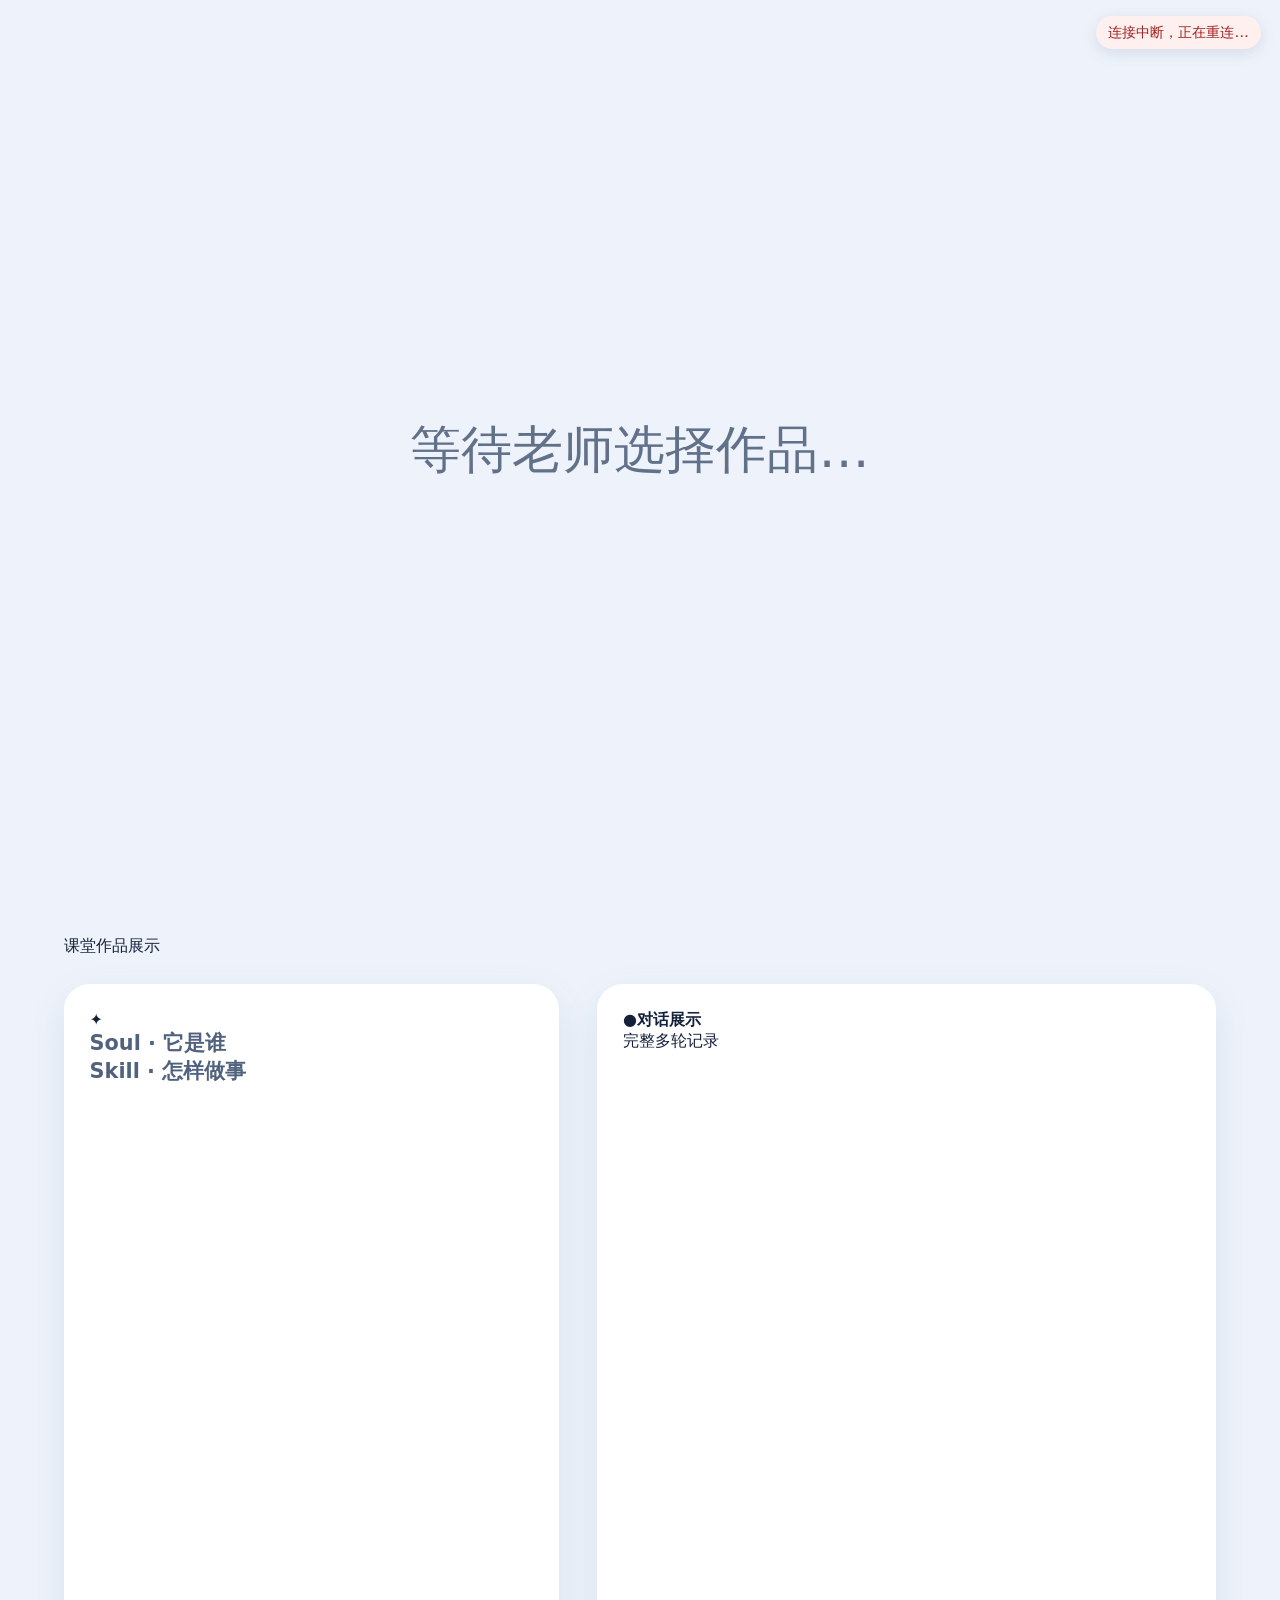
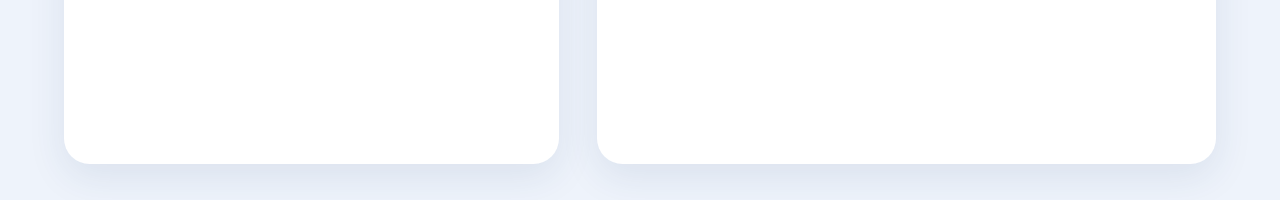
==== web/screen.html @ 72ccfb5f "feat(web): refine workspace and plan memory v2" ====
<!doctype html>
<html lang="zh-CN">
  <head>
    <meta charset="utf-8" />
    <meta name="viewport" content="width=device-width,initial-scale=1" />
    <title>课堂大屏</title>
    <style>
      :root {
        font-family: system-ui, sans-serif;
        color: #15213b;
        background: #eef3fb;
      }
      * {
        box-sizing: border-box;
      }
      body {
        margin: 0;
      }
      .connection {
        position: fixed;
        z-index: 2;
        right: 1.2rem;
        top: 1rem;
        padding: 0.45rem 0.75rem;
        border-radius: 999px;
        background: #fff;
        color: #51627f;
        box-shadow: 0 0.25rem 1rem #24436b20;
        font-size: 0.9rem;
      }
      .connection.error {
        color: #a32020;
        background: #fff0f0;
      }
      .screen {
        min-height: 100vh;
        padding: 4vh 5vw;
        display: grid;
        grid-template-rows: auto 1fr;
        gap: 3vh;
      }
      h1 {
        font-size: clamp(2rem, 4vw, 4rem);
        margin: 0;
      }
      .grid {
        display: grid;
        grid-template-columns: 1fr 1.25fr;
        gap: 3vw;
      }
      .card {
        background: #fff;
        border-radius: 2vw;
        padding: 2vw;
        box-shadow: 0 1vw 3vw #24436b18;
        overflow: auto;
      }
      .label {
        color: #51627f;
        font-size: 1.3rem;
        font-weight: 700;
      }
      .content {
        font-size: clamp(1.1rem, 1.8vw, 2rem);
        white-space: pre-wrap;
        word-break: break-word;
      }
      .msg {
        padding: 1.2vw;
        border-radius: 1vw;
        margin: 1vw 0;
        background: #f0f3f8;
      }
      .user {
        background: #e6ecff;
      }
      .empty {
        display: grid;
        place-items: center;
        min-height: 100vh;
        font-size: 4vw;
        color: #62718a;
      }
      @media (max-width: 850px) {
        .grid {
          grid-template-columns: 1fr;
        }
      }
    </style>
    <link rel="stylesheet" href="/assets/ui.css" />
  </head>
  <body class="screen-page">
    <div id="connection" class="connection" role="status">正在连接…</div>
    <main id="empty" class="empty">等待老师选择作品…</main>
    <main id="screen" class="screen" hidden>
      <header class="screen-header">
        <div>
          <div class="eyebrow">课堂作品展示</div>
          <h1 id="name"></h1>
        </div>
      </header>
      <div class="grid">
        <section class="card design-summary">
          <div class="summary-mark">✦</div>
          <div class="label">Soul · 它是谁</div>
          <div id="persona" class="content"></div>
          <div class="label section-label">Skill · 怎样做事</div>
          <div id="skill" class="content"></div>
          <div id="meta" class="meta"></div>
        </section>
        <section id="conversationCard" class="card conversation-card">
          <div class="conversation-titlebar">
            <div><span class="chat-icon">●</span><strong>对话展示</strong></div>
            <span>完整多轮记录</span>
          </div>
          <div id="messages" class="content"></div>
        </section>
      </div>
    </main>
    <script src="/assets/markdown.js"></script>
    <script>
      const $ = (id) => document.getElementById(id),
        es = new EventSource("/api/screen/events");
      let lastRevision = -1;
      function connection(message, error = false) {
        $("connection").textContent = message;
        $("connection").classList.toggle("error", error);
      }
      async function acknowledge(spotlightId) {
        try {
          const r = await fetch("/api/screen/ack", {
            method: "POST",
            headers: { "Content-Type": "application/json" },
            body: JSON.stringify({ spotlight_id: spotlightId }),
          });
          if (!r.ok)
            console.warn(
              "[screen] acknowledgement rejected",
              r.status,
              spotlightId,
            );
        } catch (error) {
          console.error("[screen] acknowledgement failed", error);
        }
      }
      function afterDOMUpdate(callback) {
        Promise.resolve().then(callback);
      }
      function render(d) {
        $("empty").hidden = !d.empty;
        $("screen").hidden = d.empty;
        if (!d.empty) {
          $("name").textContent = d.name + " 的 Agent";
          $("persona").textContent = d.persona || "（未填写）";
          $("skill").textContent = d.skill_md || "（未填写）";
          $("meta").textContent =
            `装备：${(d.tools || []).join("、") || "无"}　｜　最大步数：${d.max_turns}`;
          const history = [],
            messages = d.messages || [];
          let conversation = "";
          messages.forEach((m) => {
            if (m.conversation && m.conversation !== conversation) {
              conversation = m.conversation;
              const heading = document.createElement("div");
              heading.className = "conversation-heading";
              heading.textContent = conversation;
              history.push(heading);
            }
            const x = document.createElement("div");
            x.className =
              "msg " + m.role + (m.current ? " current" : "");
            const role = document.createElement("strong"),
              body = document.createElement("div"),
              content = m.content || "发起工具调用";
            role.className = "message-role";
            role.textContent =
              m.role === "user"
                ? "学生"
                : m.role === "assistant"
                  ? "Agent"
                  : "工具";
            if (m.role === "assistant") MarkdownRenderer.render(body, content);
            else body.textContent = content;
            x.append(role, body);
            history.push(x);
          });
          $("messages").replaceChildren(...history);
          $("conversationCard").scrollTop = 0;
        }
        connection(`已连接·${new Date().toLocaleTimeString()}`);
        if (d.spotlight_id)
          afterDOMUpdate(() => acknowledge(d.spotlight_id));
      }
      es.onopen = () => {
        connection("大屏已连接");
        console.info("[screen] SSE connected");
      };
      es.onerror = () => {
        connection("连接中断，正在重连…", true);
        console.error("[screen] SSE disconnected");
      };
      es.addEventListener("screen", (event) => {
        try {
          const data = JSON.parse(event.data),
            revision = Number(data.revision);
          if (Number.isFinite(revision) && revision <= lastRevision) {
            console.info("[screen] stale event ignored", revision);
            return;
          }
          if (Number.isFinite(revision)) lastRevision = revision;
          console.info(
            "[screen] event received",
            data.spotlight_id || "snapshot",
            revision,
          );
          render(data);
        } catch (error) {
          connection("投屏渲染失败，请查看控制台", true);
          console.error("[screen] render failed", error);
        }
      });
    </script>
  </body>
</html>
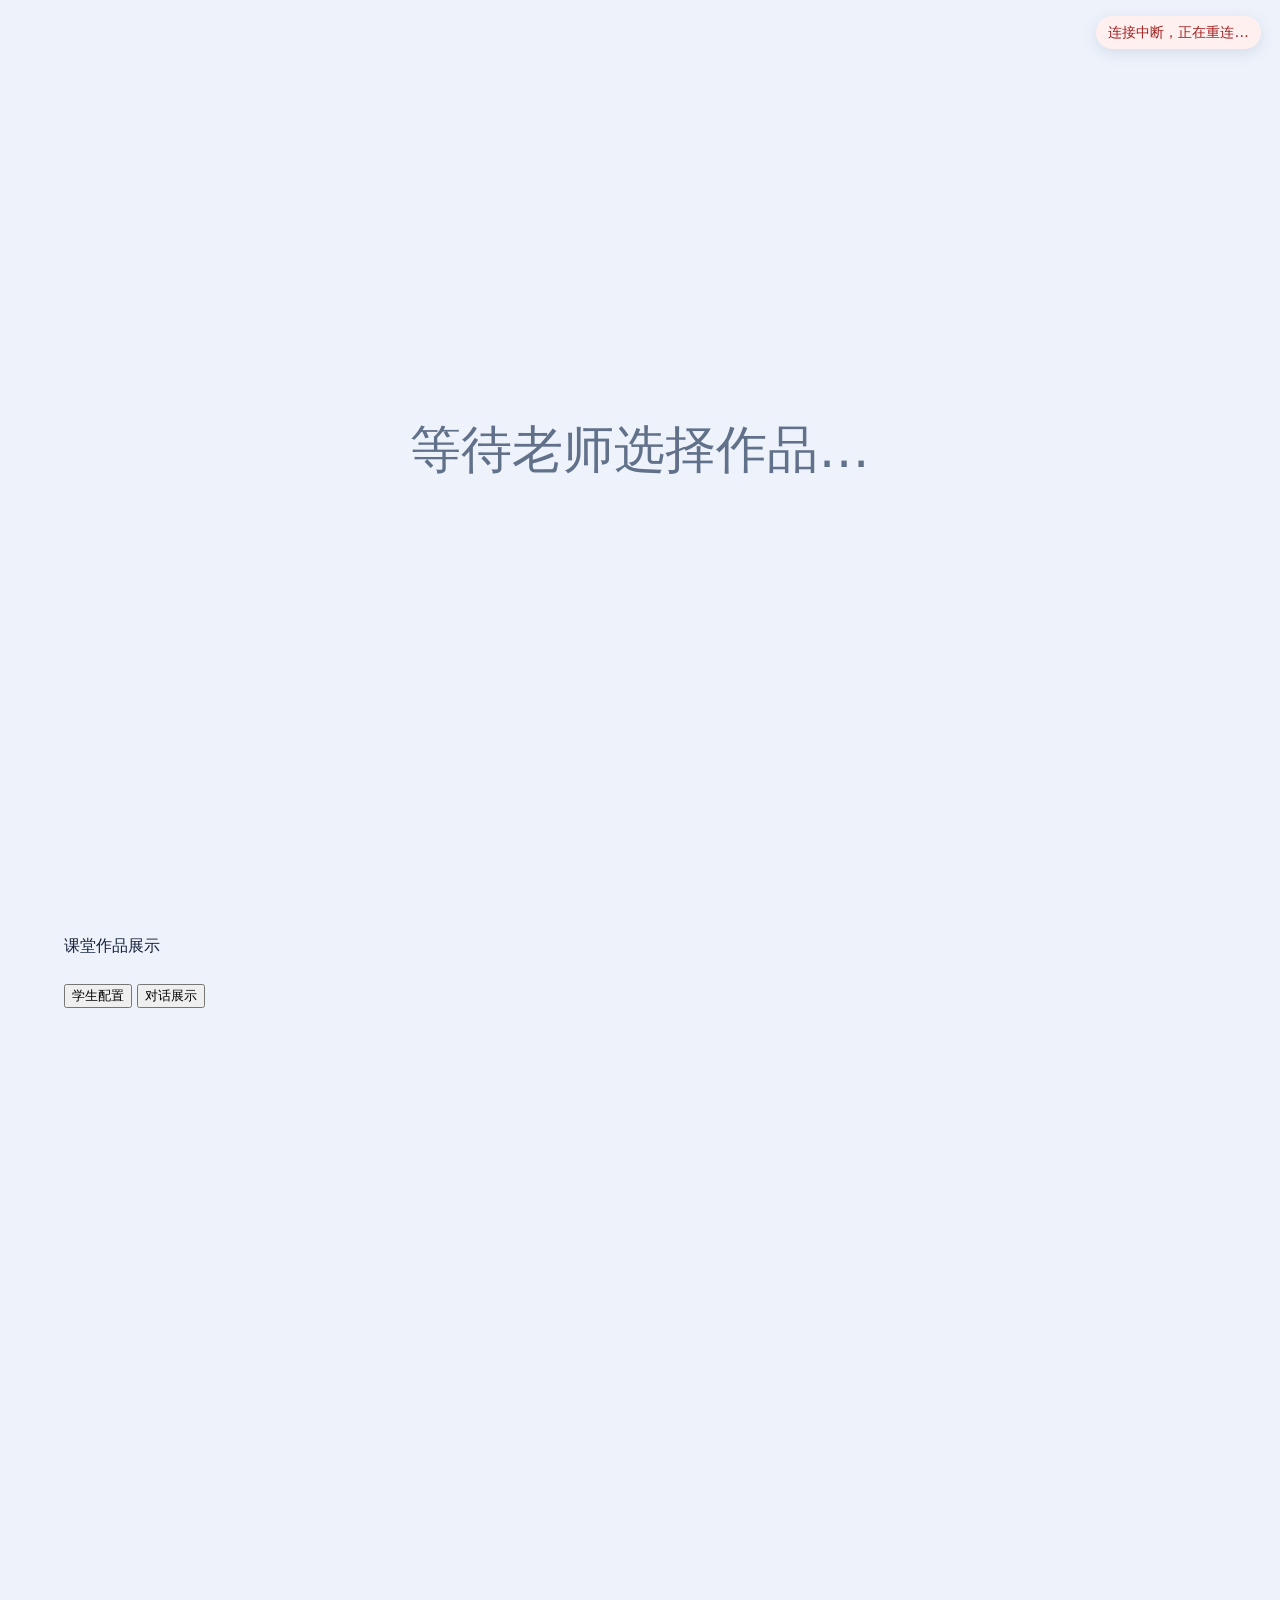
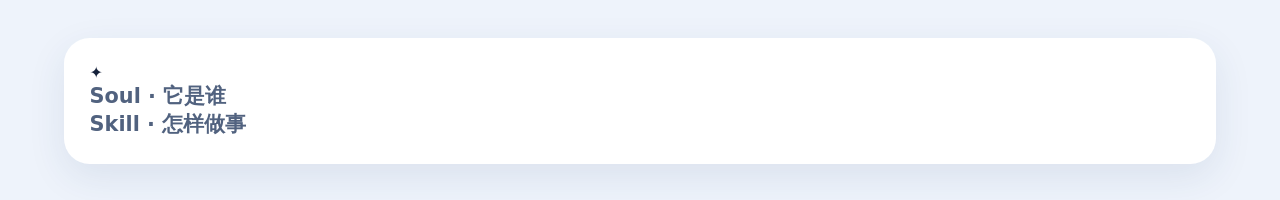
==== commit e17f9ab0: "feat: 优化课堂大屏展示 缩小投屏字号，将学生配置与对话拆分为独立标签页，并约束消息区域滚动和长内容换行。  默认折叠工具调用与返回过程，继续保持模型思考草稿不进入公开大屏。" ====
--- a/web/screen.html
+++ b/web/screen.html
@@ -87,6 +87,7 @@
         }
       }
     </style>
+    <link rel="stylesheet" href="/assets/vendor/katex/katex.min.css" />
     <link rel="stylesheet" href="/assets/ui.css" />
   </head>
   <body class="screen-page">
@@ -99,16 +100,53 @@
           <h1 id="name"></h1>
         </div>
       </header>
-      <div class="grid">
-        <section class="card design-summary">
+      <nav class="screen-tabs" role="tablist" aria-label="大屏展示内容">
+        <button
+          id="configTab"
+          class="screen-tab"
+          type="button"
+          role="tab"
+          aria-controls="configPanel"
+        >
+          学生配置
+        </button>
+        <button
+          id="conversationTab"
+          class="screen-tab"
+          type="button"
+          role="tab"
+          aria-controls="conversationPanel"
+        >
+          对话展示
+        </button>
+      </nav>
+      <div class="screen-panels">
+        <section
+          id="configPanel"
+          class="card design-summary screen-panel"
+          role="tabpanel"
+          aria-labelledby="configTab"
+        >
           <div class="summary-mark">✦</div>
-          <div class="label">Soul · 它是谁</div>
-          <div id="persona" class="content"></div>
-          <div class="label section-label">Skill · 怎样做事</div>
-          <div id="skill" class="content"></div>
+          <div class="design-columns">
+            <div>
+              <div class="label">Soul · 它是谁</div>
+              <div id="persona" class="content"></div>
+            </div>
+            <div>
+              <div class="label">Skill · 怎样做事</div>
+              <div id="skill" class="content"></div>
+            </div>
+          </div>
           <div id="meta" class="meta"></div>
         </section>
-        <section id="conversationCard" class="card conversation-card">
+        <section
+          id="conversationPanel"
+          class="card conversation-card screen-panel"
+          role="tabpanel"
+          aria-labelledby="conversationTab"
+          hidden
+        >
           <div class="conversation-titlebar">
             <div><span class="chat-icon">●</span><strong>对话展示</strong></div>
             <span>完整多轮记录</span>
@@ -117,11 +155,24 @@
         </section>
       </div>
     </main>
+    <script src="/assets/vendor/katex/katex.min.js"></script>
     <script src="/assets/markdown.js"></script>
     <script>
       const $ = (id) => document.getElementById(id),
         es = new EventSource("/api/screen/events");
       let lastRevision = -1;
+      function selectTab(name) {
+        const showConfig = name === "config";
+        $("configPanel").hidden = !showConfig;
+        $("conversationPanel").hidden = showConfig;
+        $("configTab").classList.toggle("active", showConfig);
+        $("conversationTab").classList.toggle("active", !showConfig);
+        $("configTab").setAttribute("aria-selected", String(showConfig));
+        $("conversationTab").setAttribute("aria-selected", String(!showConfig));
+      }
+      $("configTab").onclick = () => selectTab("config");
+      $("conversationTab").onclick = () => selectTab("conversation");
+      selectTab("config");
       function connection(message, error = false) {
         $("connection").textContent = message;
         $("connection").classList.toggle("error", error);
@@ -146,6 +197,14 @@
       function afterDOMUpdate(callback) {
         Promise.resolve().then(callback);
       }
+      function toolLabel(name) {
+        return {
+          calculator: "计算器",
+          web_search: "网上搜索",
+          web_fetch: "网页访问",
+          recall_memory: "读取 Memory",
+        }[name] || name;
+      }
       function render(d) {
         $("empty").hidden = !d.empty;
         $("screen").hidden = d.empty;
@@ -154,21 +213,21 @@
           $("persona").textContent = d.persona || "（未填写）";
           $("skill").textContent = d.skill_md || "（未填写）";
           $("meta").textContent =
-            `装备：${(d.tools || []).join("、") || "无"}　｜　最大步数：${d.max_turns}`;
+            `装备：${(d.tools || []).map(toolLabel).join("、") || "无"}　｜　最大步数：${d.max_turns}`;
           const history = [],
             messages = d.messages || [];
-          let conversation = "";
+          let conversation = "",
+            processGroup = null;
           messages.forEach((m) => {
             if (m.conversation && m.conversation !== conversation) {
               conversation = m.conversation;
+              processGroup = null;
               const heading = document.createElement("div");
               heading.className = "conversation-heading";
               heading.textContent = conversation;
               history.push(heading);
             }
             const x = document.createElement("div");
-            x.className =
-              "msg " + m.role + (m.current ? " current" : "");
             const role = document.createElement("strong"),
               body = document.createElement("div"),
               content = m.content || "发起工具调用";
@@ -182,10 +241,31 @@
             if (m.role === "assistant") MarkdownRenderer.render(body, content);
             else body.textContent = content;
             x.append(role, body);
+            if (m.process) {
+              if (!processGroup) {
+                const details = document.createElement("details"),
+                  summary = document.createElement("summary"),
+                  items = document.createElement("div");
+                details.className = "screen-process";
+                items.className = "screen-process-items";
+                details.append(summary, items);
+                history.push(details);
+                processGroup = { details, summary, items, count: 0 };
+              }
+              x.className = "screen-process-item " + m.role;
+              processGroup.count += 1;
+              processGroup.summary.textContent =
+                `思考与行动过程（${processGroup.count} 条，点击展开）`;
+              processGroup.items.append(x);
+              return;
+            }
+            processGroup = null;
+            x.className =
+              "msg " + m.role + (m.current ? " current" : "");
             history.push(x);
           });
           $("messages").replaceChildren(...history);
-          $("conversationCard").scrollTop = 0;
+          $("messages").scrollTop = 0;
         }
         connection(`已连接·${new Date().toLocaleTimeString()}`);
         if (d.spotlight_id)
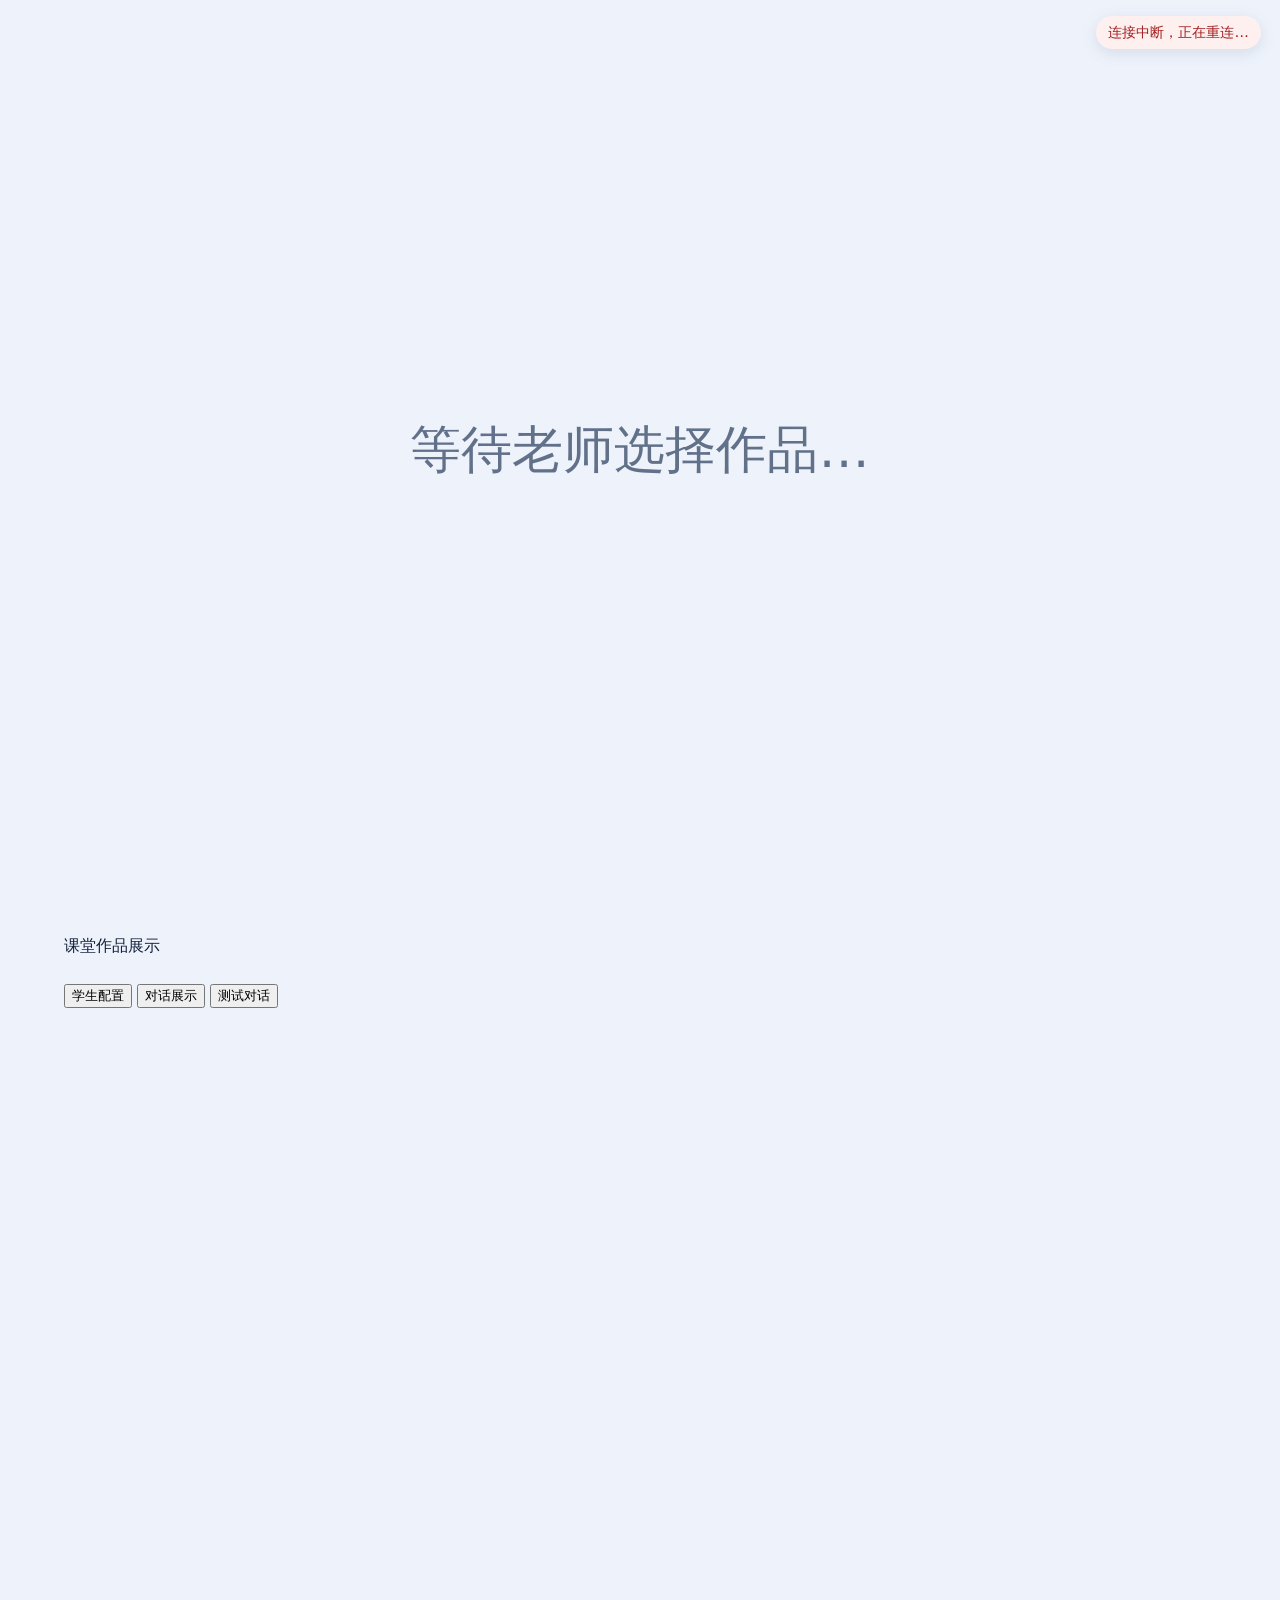
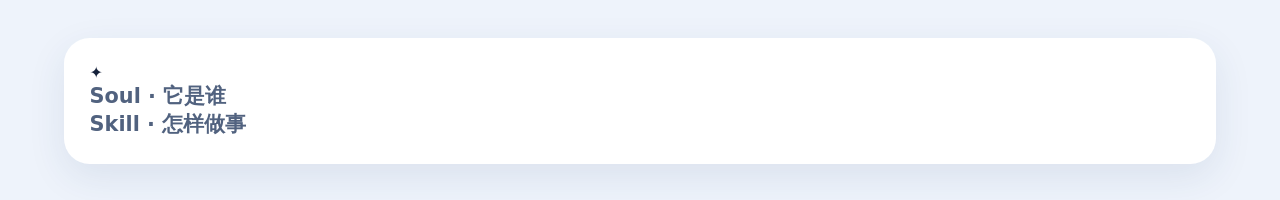
==== commit 7e3f75d0: "feat: 增加大屏现场测试对话" ====
--- a/web/screen.html
+++ b/web/screen.html
@@ -119,6 +119,15 @@
         >
           对话展示
         </button>
+        <button
+          id="testTab"
+          class="screen-tab"
+          type="button"
+          role="tab"
+          aria-controls="testPanel"
+        >
+          测试对话
+        </button>
       </nav>
       <div class="screen-panels">
         <section
@@ -153,6 +162,20 @@
           </div>
           <div id="messages" class="content"></div>
         </section>
+        <section
+          id="testPanel"
+          class="card conversation-card demo-card screen-panel"
+          role="tabpanel"
+          aria-labelledby="testTab"
+          hidden
+        >
+          <div class="conversation-titlebar">
+            <div><span class="chat-icon">●</span><strong id="demoName">现场测试</strong></div>
+            <span id="demoStatus">等待教师端开始测试</span>
+          </div>
+          <div id="demoEmpty" class="demo-empty">教师端开始测试后，对话会实时显示在这里。</div>
+          <div id="demoMessages" class="content" hidden></div>
+        </section>
       </div>
     </main>
     <script src="/assets/vendor/katex/katex.min.js"></script>
@@ -160,18 +183,20 @@
     <script>
       const $ = (id) => document.getElementById(id),
         es = new EventSource("/api/screen/events");
-      let lastRevision = -1;
+      let lastRevision = -1,
+        lastDemoRevision = -1,
+        currentDemoID = "";
       function selectTab(name) {
-        const showConfig = name === "config";
-        $("configPanel").hidden = !showConfig;
-        $("conversationPanel").hidden = showConfig;
-        $("configTab").classList.toggle("active", showConfig);
-        $("conversationTab").classList.toggle("active", !showConfig);
-        $("configTab").setAttribute("aria-selected", String(showConfig));
-        $("conversationTab").setAttribute("aria-selected", String(!showConfig));
+        for (const tab of ["config", "conversation", "test"]) {
+          const selected = tab === name;
+          $(`${tab}Panel`).hidden = !selected;
+          $(`${tab}Tab`).classList.toggle("active", selected);
+          $(`${tab}Tab`).setAttribute("aria-selected", String(selected));
+        }
       }
       $("configTab").onclick = () => selectTab("config");
       $("conversationTab").onclick = () => selectTab("conversation");
+      $("testTab").onclick = () => selectTab("test");
       selectTab("config");
       function connection(message, error = false) {
         $("connection").textContent = message;
@@ -205,6 +230,58 @@
           recall_memory: "读取 Memory",
         }[name] || name;
       }
+      function renderMessages(target, messages, userLabel = "学生") {
+        const history = [];
+        let conversation = "",
+          processGroup = null;
+        messages.forEach((m) => {
+          if (m.conversation && m.conversation !== conversation) {
+            conversation = m.conversation;
+            processGroup = null;
+            const heading = document.createElement("div");
+            heading.className = "conversation-heading";
+            heading.textContent = conversation;
+            history.push(heading);
+          }
+          const x = document.createElement("div");
+          const role = document.createElement("strong"),
+            body = document.createElement("div"),
+            content = m.content || "发起工具调用";
+          role.className = "message-role";
+          role.textContent =
+            m.role === "user"
+              ? userLabel
+              : m.role === "assistant"
+                ? "Agent"
+                : "工具";
+          if (m.role === "assistant") MarkdownRenderer.render(body, content);
+          else body.textContent = content;
+          x.append(role, body);
+          if (m.process) {
+            if (!processGroup) {
+              const details = document.createElement("details"),
+                summary = document.createElement("summary"),
+                items = document.createElement("div");
+              details.className = "screen-process";
+              items.className = "screen-process-items";
+              details.append(summary, items);
+              history.push(details);
+              processGroup = { details, summary, items, count: 0 };
+            }
+            x.className = "screen-process-item " + m.role;
+            processGroup.count += 1;
+            processGroup.summary.textContent =
+              `思考与行动过程（${processGroup.count} 条，点击展开）`;
+            processGroup.items.append(x);
+            return;
+          }
+          processGroup = null;
+          x.className = "msg " + m.role + (m.current ? " current" : "");
+          history.push(x);
+        });
+        target.replaceChildren(...history);
+        target.scrollTop = target.scrollHeight;
+      }
       function render(d) {
         $("empty").hidden = !d.empty;
         $("screen").hidden = d.empty;
@@ -214,62 +291,26 @@
           $("skill").textContent = d.skill_md || "（未填写）";
           $("meta").textContent =
             `装备：${(d.tools || []).map(toolLabel).join("、") || "无"}　｜　最大步数：${d.max_turns}`;
-          const history = [],
-            messages = d.messages || [];
-          let conversation = "",
-            processGroup = null;
-          messages.forEach((m) => {
-            if (m.conversation && m.conversation !== conversation) {
-              conversation = m.conversation;
-              processGroup = null;
-              const heading = document.createElement("div");
-              heading.className = "conversation-heading";
-              heading.textContent = conversation;
-              history.push(heading);
-            }
-            const x = document.createElement("div");
-            const role = document.createElement("strong"),
-              body = document.createElement("div"),
-              content = m.content || "发起工具调用";
-            role.className = "message-role";
-            role.textContent =
-              m.role === "user"
-                ? "学生"
-                : m.role === "assistant"
-                  ? "Agent"
-                  : "工具";
-            if (m.role === "assistant") MarkdownRenderer.render(body, content);
-            else body.textContent = content;
-            x.append(role, body);
-            if (m.process) {
-              if (!processGroup) {
-                const details = document.createElement("details"),
-                  summary = document.createElement("summary"),
-                  items = document.createElement("div");
-                details.className = "screen-process";
-                items.className = "screen-process-items";
-                details.append(summary, items);
-                history.push(details);
-                processGroup = { details, summary, items, count: 0 };
-              }
-              x.className = "screen-process-item " + m.role;
-              processGroup.count += 1;
-              processGroup.summary.textContent =
-                `思考与行动过程（${processGroup.count} 条，点击展开）`;
-              processGroup.items.append(x);
-              return;
-            }
-            processGroup = null;
-            x.className =
-              "msg " + m.role + (m.current ? " current" : "");
-            history.push(x);
-          });
-          $("messages").replaceChildren(...history);
+          renderMessages($("messages"), d.messages || []);
           $("messages").scrollTop = 0;
         }
         connection(`已连接·${new Date().toLocaleTimeString()}`);
         if (d.spotlight_id)
           afterDOMUpdate(() => acknowledge(d.spotlight_id));
+      }
+      function renderDemo(d) {
+        const active = Boolean(d?.active);
+        $("demoEmpty").hidden = active;
+        $("demoMessages").hidden = !active;
+        $("demoName").textContent = active ? `${d.name} 的现场测试` : "现场测试";
+        $("demoStatus").textContent = active ? d.status || "等待教师输入" : "等待教师端开始测试";
+        renderMessages($("demoMessages"), active ? d.messages || [] : [], "教师提问");
+        if (active && d.id && d.id !== currentDemoID) {
+          currentDemoID = d.id;
+          selectTab("test");
+        } else if (!active) {
+          currentDemoID = "";
+        }
       }
       es.onopen = () => {
         connection("大屏已连接");
@@ -299,6 +340,18 @@
           console.error("[screen] render failed", error);
         }
       });
+      es.addEventListener("demo", (event) => {
+        try {
+          const data = JSON.parse(event.data),
+            revision = Number(data.revision);
+          if (Number.isFinite(revision) && revision <= lastDemoRevision) return;
+          if (Number.isFinite(revision)) lastDemoRevision = revision;
+          renderDemo(data);
+        } catch (error) {
+          connection("测试对话渲染失败，请查看控制台", true);
+          console.error("[screen] demo render failed", error);
+        }
+      });
     </script>
   </body>
 </html>
